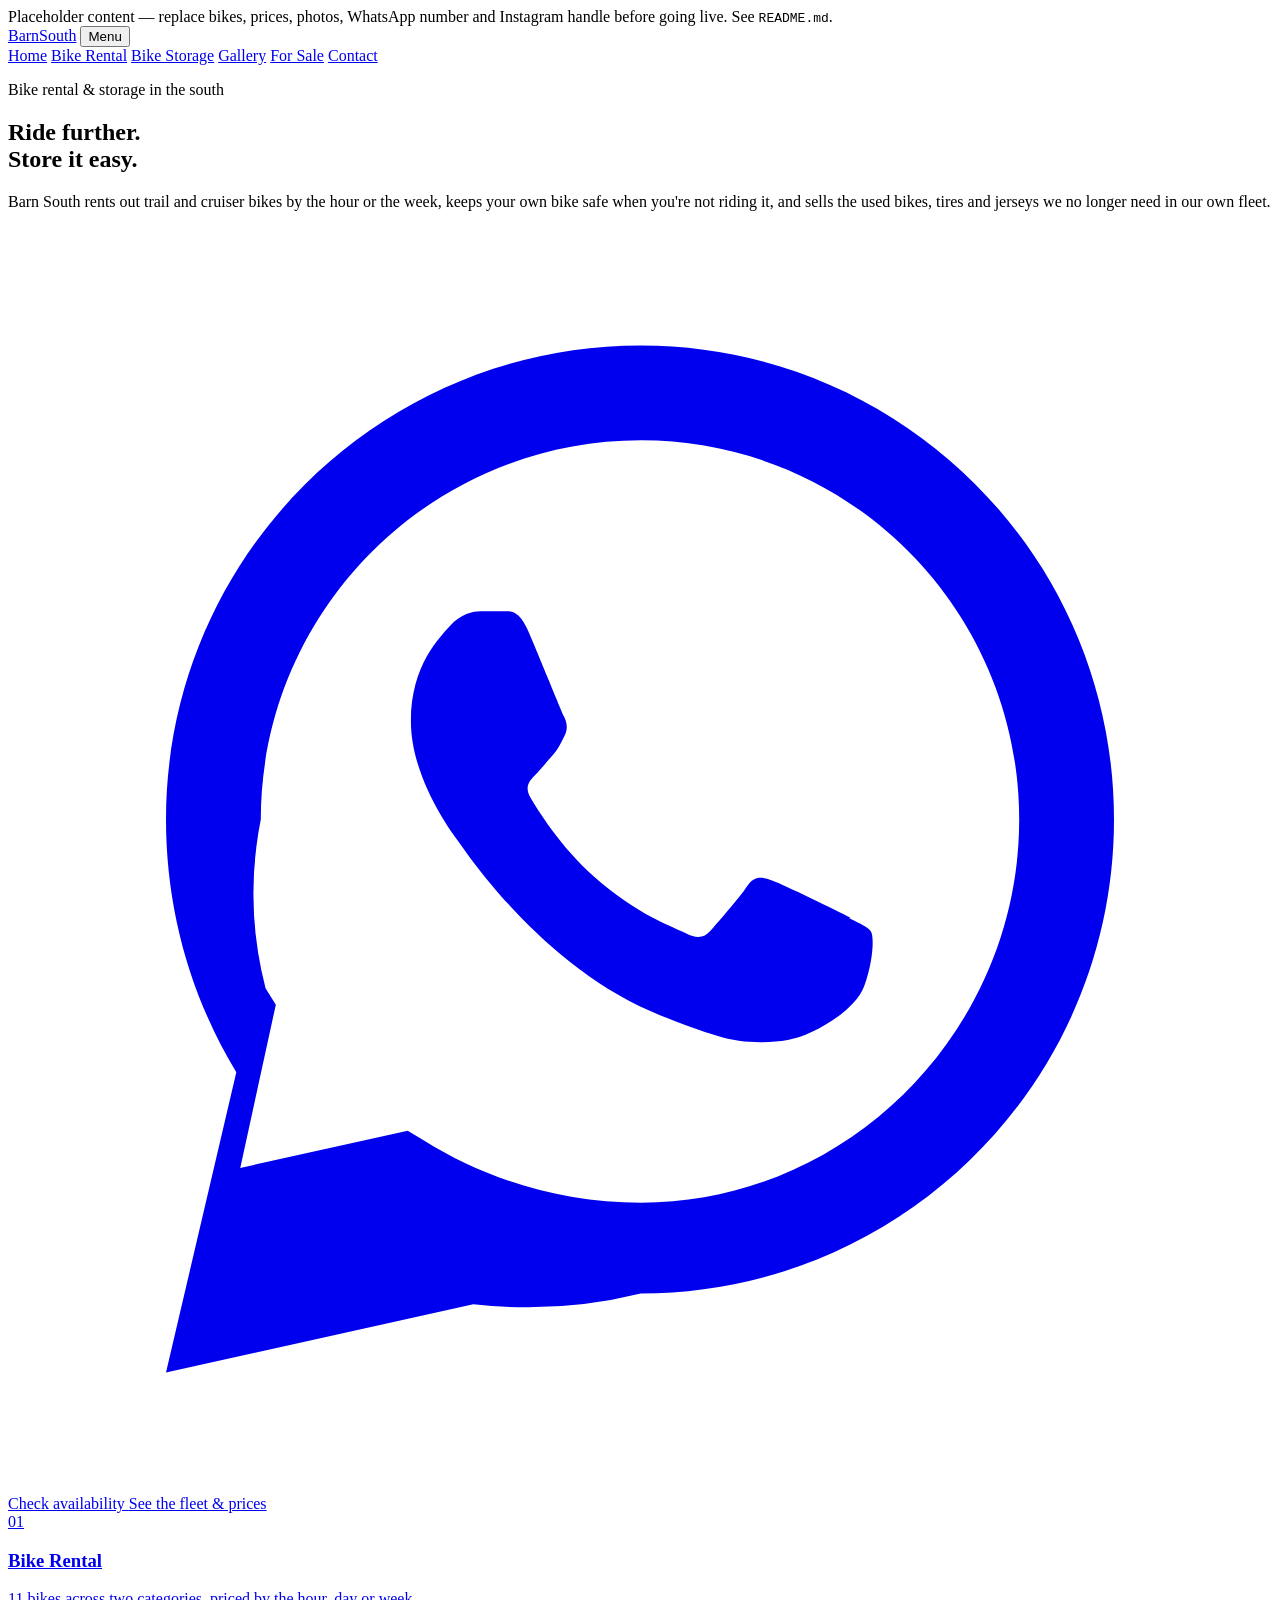
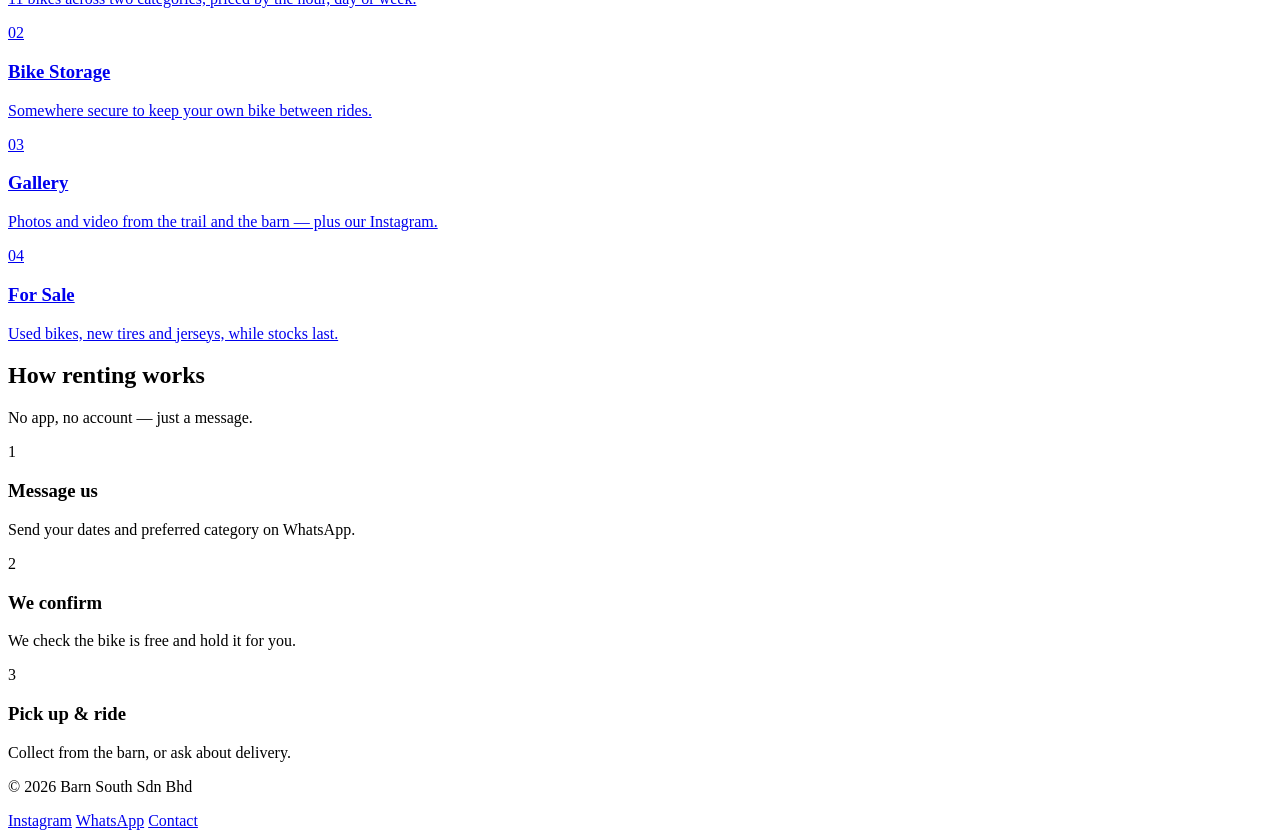
==== index.html @ 834e2bc6 "Add files via upload" ====
<!DOCTYPE html>
<html lang="en">
<head>
<meta charset="UTF-8">
<meta name="viewport" content="width=device-width, initial-scale=1.0">
<title>Barn South — Bike Rental, Storage &amp; Sales</title>
<meta name="description" content="Barn South: mountain and city bike rentals, secure bike storage, and used bikes, tires and jerseys for sale.">
<link rel="preconnect" href="https://fonts.googleapis.com">
<link rel="preconnect" href="https://fonts.gstatic.com" crossorigin>
<link href="https://fonts.googleapis.com/css2?family=Fraunces:opsz,wght@9..144,500;9..144,600;9..144,650&family=Inter:wght@400;500;600&display=swap" rel="stylesheet">
<link rel="stylesheet" href="css/styles.css">
</head>
<body>

<div class="build-note">Placeholder content — replace bikes, prices, photos, WhatsApp number and Instagram handle before going live. See <code>README.md</code>.</div>

<header class="site-header">
  <div class="container">
    <a href="index.html" class="wordmark">Barn<span>South</span></a>
    <button class="nav-toggle" aria-label="Toggle menu" aria-expanded="false">Menu</button>
    <nav class="main-nav">
      <a href="index.html" aria-current="page">Home</a>
      <a href="rental.html">Bike Rental</a>
      <a href="storage.html">Bike Storage</a>
      <a href="gallery.html">Gallery</a>
      <a href="for-sale.html">For Sale</a>
      <a href="contact.html">Contact</a>
    </nav>
  </div>
</header>

<section class="hero">
  <div class="container">
    <p class="hero-eyebrow">Bike rental &amp; storage in the south</p>
    <h1>Ride further.<br>Store it easy.</h1>
    <p class="lede">Barn South rents out trail and cruiser bikes by the hour or the week, keeps your own bike safe when you're not riding it, and sells the used bikes, tires and jerseys we no longer need in our own fleet.</p>
    <div class="btn-row">
      <a class="btn btn-primary" href="https://wa.me/60123456789" target="_blank" rel="noopener">
        <svg class="icon-wa" viewBox="0 0 32 32" fill="currentColor" aria-hidden="true"><path d="M16.02 3C9.4 3 4 8.36 4 15c0 2.34.65 4.53 1.78 6.4L4 29l7.78-1.73A11.9 11.9 0 0 0 16.02 27C22.63 27 28 21.64 28 15S22.63 3 16.02 3zm0 21.7c-2.02 0-3.9-.58-5.5-1.58l-.4-.24-4.24.94.9-4.13-.26-.42A9.6 9.6 0 0 1 6.4 15c0-5.3 4.32-9.6 9.62-9.6S25.6 9.7 25.6 15s-4.3 9.7-9.58 9.7zm5.3-7.22c-.29-.15-1.7-.84-1.96-.93-.26-.1-.46-.15-.65.14-.19.29-.75.93-.92 1.12-.17.19-.34.22-.63.07-.29-.15-1.22-.45-2.32-1.43-.86-.76-1.44-1.71-1.61-2-.17-.29-.02-.44.13-.59.13-.13.29-.34.44-.5.15-.17.19-.29.29-.48.1-.19.05-.36-.02-.5-.07-.15-.65-1.57-.9-2.15-.24-.57-.48-.5-.65-.5h-.56c-.19 0-.5.07-.76.36-.26.29-1 1-1 2.42 0 1.43 1.03 2.81 1.17 3 .15.19 2.03 3.1 4.92 4.35.69.3 1.22.48 1.64.61.69.22 1.32.19 1.81.11.55-.08 1.7-.7 1.94-1.37.24-.68.24-1.25.17-1.37-.07-.12-.26-.19-.55-.34z"/></svg>
        Check availability
      </a>
      <a class="btn btn-outline-dark" href="rental.html">See the fleet &amp; prices</a>
    </div>
  </div>
</section>

<section class="quicklinks">
  <div class="container">
    <div class="quicklinks-grid">
      <a class="quicklink" href="rental.html">
        <span class="num">01</span>
        <h3>Bike Rental</h3>
        <p>11 bikes across two categories, priced by the hour, day or week.</p>
      </a>
      <a class="quicklink" href="storage.html">
        <span class="num">02</span>
        <h3>Bike Storage</h3>
        <p>Somewhere secure to keep your own bike between rides.</p>
      </a>
      <a class="quicklink" href="gallery.html">
        <span class="num">03</span>
        <h3>Gallery</h3>
        <p>Photos and video from the trail and the barn — plus our Instagram.</p>
      </a>
      <a class="quicklink" href="for-sale.html">
        <span class="num">04</span>
        <h3>For Sale</h3>
        <p>Used bikes, new tires and jerseys, while stocks last.</p>
      </a>
    </div>
  </div>
</section>

<section class="section-light">
  <div class="container">
    <div class="section-head">
      <h2>How renting works</h2>
      <p>No app, no account — just a message.</p>
    </div>
    <div class="steps">
      <div class="step">
        <div class="step-num">1</div>
        <h3>Message us</h3>
        <p>Send your dates and preferred category on WhatsApp.</p>
      </div>
      <div class="step">
        <div class="step-num">2</div>
        <h3>We confirm</h3>
        <p>We check the bike is free and hold it for you.</p>
      </div>
      <div class="step">
        <div class="step-num">3</div>
        <h3>Pick up &amp; ride</h3>
        <p>Collect from the barn, or ask about delivery.</p>
      </div>
    </div>
  </div>
</section>

<footer class="site-footer">
  <div class="container footer-row">
    <p>&copy; 2026 Barn South Sdn Bhd</p>
    <div class="footer-links">
      <a href="https://instagram.com/barnsouthmy" target="_blank" rel="noopener">Instagram</a>
      <a href="https://wa.me/60123456789" target="_blank" rel="noopener">WhatsApp</a>
      <a href="contact.html">Contact</a>
    </div>
  </div>
</footer>

<script src="js/main.js"></script>
</body>
</html>
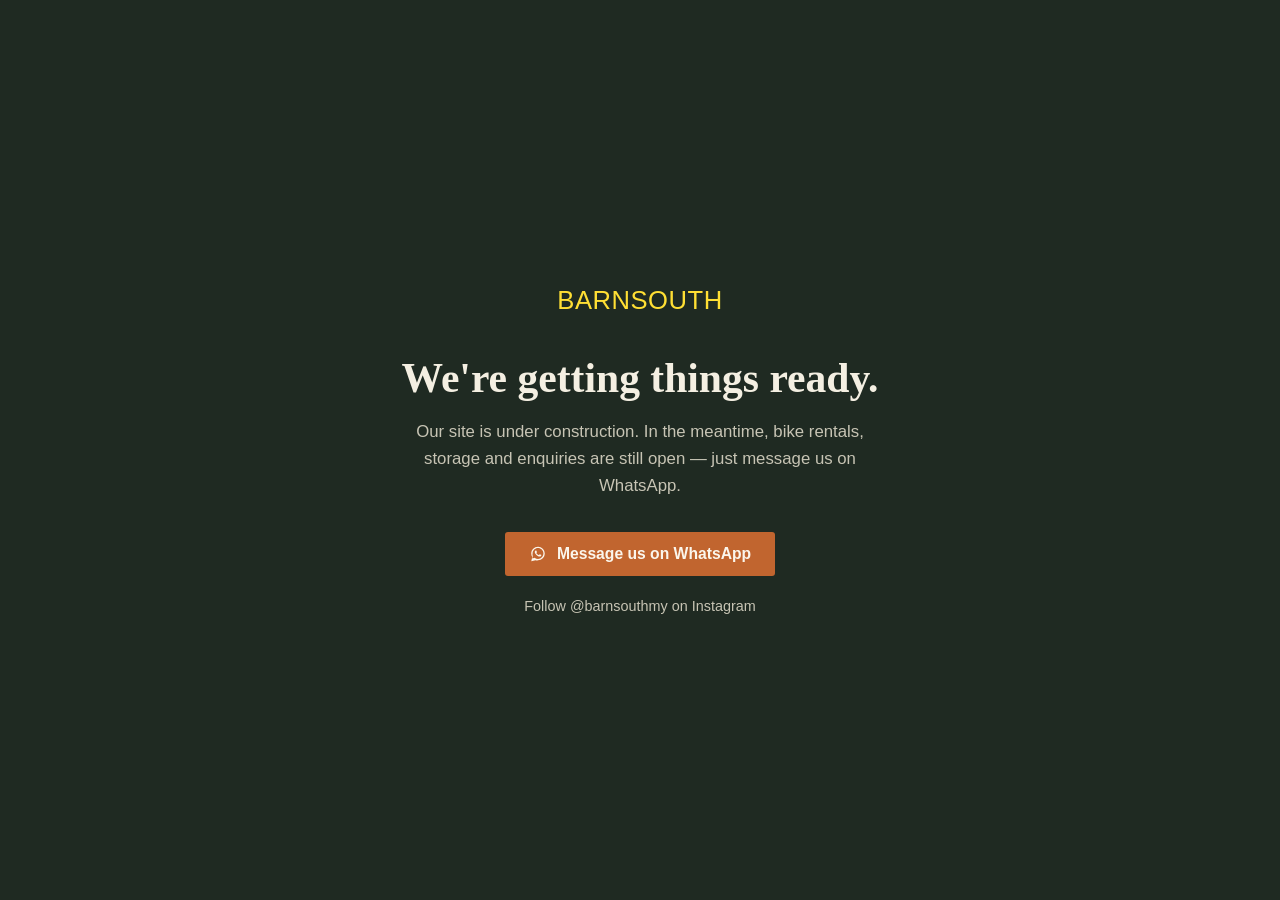
==== commit c0e0f4d1: "Rename coming-soon.html to index.html" ====
--- a/index.html
+++ b/index.html
@@ -3,111 +3,91 @@
 <head>
 <meta charset="UTF-8">
 <meta name="viewport" content="width=device-width, initial-scale=1.0">
-<title>Barn South — Bike Rental, Storage &amp; Sales</title>
-<meta name="description" content="Barn South: mountain and city bike rentals, secure bike storage, and used bikes, tires and jerseys for sale.">
+<title>Barn South — Opening Soon</title>
+<meta name="description" content="Barn South bike rental, storage and sales — site opening soon.">
 <link rel="preconnect" href="https://fonts.googleapis.com">
 <link rel="preconnect" href="https://fonts.gstatic.com" crossorigin>
-<link href="https://fonts.googleapis.com/css2?family=Fraunces:opsz,wght@9..144,500;9..144,600;9..144,650&family=Inter:wght@400;500;600&display=swap" rel="stylesheet">
-<link rel="stylesheet" href="css/styles.css">
+<link href="https://fonts.googleapis.com/css2?family=Anton&family=Fraunces:opsz,wght@9..144,600;9..144,650&family=Inter:wght@400;500;600&display=swap" rel="stylesheet">
+<style>
+  :root {
+    --bg: #1F2A22;
+    --text: #F4EFE2;
+    --text-muted: #C7C4B4;
+    --accent: #C1652F;
+    --accent-hover: #A6531F;
+    --logo-color: #FFDF34;
+  }
+  * { box-sizing: border-box; }
+  body {
+    margin: 0;
+    min-height: 100vh;
+    background: var(--bg);
+    color: var(--text);
+    font-family: 'Inter', -apple-system, BlinkMacSystemFont, 'Segoe UI', sans-serif;
+    display: flex;
+    align-items: center;
+    justify-content: center;
+    padding: 24px;
+    text-align: center;
+  }
+  .wrap { max-width: 480px; }
+  .wordmark {
+    font-family: 'Anton', 'Impact', sans-serif;
+    font-weight: 400;
+    font-size: 1.6rem;
+    letter-spacing: 0.02em;
+    text-transform: uppercase;
+    margin-bottom: 40px;
+    color: var(--logo-color);
+  }
+  .wordmark span { color: var(--logo-color); }
+  h1 {
+    font-family: 'Fraunces', serif;
+    font-weight: 620;
+    font-size: clamp(2rem, 6vw, 2.6rem);
+    line-height: 1.15;
+    margin: 0 0 16px;
+  }
+  p {
+    color: var(--text-muted);
+    font-size: 1.05rem;
+    line-height: 1.6;
+    margin: 0 0 32px;
+  }
+  .btn {
+    display: inline-flex;
+    align-items: center;
+    gap: 10px;
+    padding: 13px 24px;
+    border-radius: 3px;
+    background: var(--accent);
+    color: #FBF6EC;
+    text-decoration: none;
+    font-weight: 600;
+    font-size: 0.98rem;
+  }
+  .btn:hover { background: var(--accent-hover); }
+  .icon-wa { width: 18px; height: 18px; flex: none; }
+  .ig {
+    display: block;
+    margin-top: 22px;
+    color: var(--text-muted);
+    font-size: 0.9rem;
+    text-decoration: none;
+  }
+  .ig:hover { color: var(--text); }
+</style>
 </head>
 <body>
-
-<div class="build-note">Placeholder content — replace bikes, prices, photos, WhatsApp number and Instagram handle before going live. See <code>README.md</code>.</div>
-
-<header class="site-header">
-  <div class="container">
-    <a href="index.html" class="wordmark">Barn<span>South</span></a>
-    <button class="nav-toggle" aria-label="Toggle menu" aria-expanded="false">Menu</button>
-    <nav class="main-nav">
-      <a href="index.html" aria-current="page">Home</a>
-      <a href="rental.html">Bike Rental</a>
-      <a href="storage.html">Bike Storage</a>
-      <a href="gallery.html">Gallery</a>
-      <a href="for-sale.html">For Sale</a>
-      <a href="contact.html">Contact</a>
-    </nav>
+  <div class="wrap">
+    <div class="wordmark">Barn<span>South</span></div>
+    <h1>We're getting things ready.</h1>
+    <p>Our site is under construction. In the meantime, bike rentals, storage and enquiries are still open — just message us on WhatsApp.</p>
+    <a class="btn" href="https://wa.me/60123456789" target="_blank" rel="noopener">
+      <svg class="icon-wa" viewBox="0 0 32 32" fill="currentColor" aria-hidden="true"><path d="M16.02 3C9.4 3 4 8.36 4 15c0 2.34.65 4.53 1.78 6.4L4 29l7.78-1.73A11.9 11.9 0 0 0 16.02 27C22.63 27 28 21.64 28 15S22.63 3 16.02 3zm0 21.7c-2.02 0-3.9-.58-5.5-1.58l-.4-.24-4.24.94.9-4.13-.26-.42A9.6 9.6 0 0 1 6.4 15c0-5.3 4.32-9.6 9.62-9.6S25.6 9.7 25.6 15s-4.3 9.7-9.58 9.7zm5.3-7.22c-.29-.15-1.7-.84-1.96-.93-.26-.1-.46-.15-.65.14-.19.29-.75.93-.92 1.12-.17.19-.34.22-.63.07-.29-.15-1.22-.45-2.32-1.43-.86-.76-1.44-1.71-1.61-2-.17-.29-.02-.44.13-.59.13-.13.29-.34.44-.5.15-.17.19-.29.29-.48.1-.19.05-.36-.02-.5-.07-.15-.65-1.57-.9-2.15-.24-.57-.48-.5-.65-.5h-.56c-.19 0-.5.07-.76.36-.26.29-1 1-1 2.42 0 1.43 1.03 2.81 1.17 3 .15.19 2.03 3.1 4.92 4.35.69.3 1.22.48 1.64.61.69.22 1.32.19 1.81.11.55-.08 1.7-.7 1.94-1.37.24-.68.24-1.25.17-1.37-.07-.12-.26-.19-.55-.34z"/></svg>
+      Message us on WhatsApp
+    </a>
+    <a class="ig" href="https://instagram.com/barnsouthmy" target="_blank" rel="noopener">Follow @barnsouthmy on Instagram</a>
   </div>
-</header>
-
-<section class="hero">
-  <div class="container">
-    <p class="hero-eyebrow">Bike rental &amp; storage in the south</p>
-    <h1>Ride further.<br>Store it easy.</h1>
-    <p class="lede">Barn South rents out trail and cruiser bikes by the hour or the week, keeps your own bike safe when you're not riding it, and sells the used bikes, tires and jerseys we no longer need in our own fleet.</p>
-    <div class="btn-row">
-      <a class="btn btn-primary" href="https://wa.me/60123456789" target="_blank" rel="noopener">
-        <svg class="icon-wa" viewBox="0 0 32 32" fill="currentColor" aria-hidden="true"><path d="M16.02 3C9.4 3 4 8.36 4 15c0 2.34.65 4.53 1.78 6.4L4 29l7.78-1.73A11.9 11.9 0 0 0 16.02 27C22.63 27 28 21.64 28 15S22.63 3 16.02 3zm0 21.7c-2.02 0-3.9-.58-5.5-1.58l-.4-.24-4.24.94.9-4.13-.26-.42A9.6 9.6 0 0 1 6.4 15c0-5.3 4.32-9.6 9.62-9.6S25.6 9.7 25.6 15s-4.3 9.7-9.58 9.7zm5.3-7.22c-.29-.15-1.7-.84-1.96-.93-.26-.1-.46-.15-.65.14-.19.29-.75.93-.92 1.12-.17.19-.34.22-.63.07-.29-.15-1.22-.45-2.32-1.43-.86-.76-1.44-1.71-1.61-2-.17-.29-.02-.44.13-.59.13-.13.29-.34.44-.5.15-.17.19-.29.29-.48.1-.19.05-.36-.02-.5-.07-.15-.65-1.57-.9-2.15-.24-.57-.48-.5-.65-.5h-.56c-.19 0-.5.07-.76.36-.26.29-1 1-1 2.42 0 1.43 1.03 2.81 1.17 3 .15.19 2.03 3.1 4.92 4.35.69.3 1.22.48 1.64.61.69.22 1.32.19 1.81.11.55-.08 1.7-.7 1.94-1.37.24-.68.24-1.25.17-1.37-.07-.12-.26-.19-.55-.34z"/></svg>
-        Check availability
-      </a>
-      <a class="btn btn-outline-dark" href="rental.html">See the fleet &amp; prices</a>
-    </div>
-  </div>
-</section>
-
-<section class="quicklinks">
-  <div class="container">
-    <div class="quicklinks-grid">
-      <a class="quicklink" href="rental.html">
-        <span class="num">01</span>
-        <h3>Bike Rental</h3>
-        <p>11 bikes across two categories, priced by the hour, day or week.</p>
-      </a>
-      <a class="quicklink" href="storage.html">
-        <span class="num">02</span>
-        <h3>Bike Storage</h3>
-        <p>Somewhere secure to keep your own bike between rides.</p>
-      </a>
-      <a class="quicklink" href="gallery.html">
-        <span class="num">03</span>
-        <h3>Gallery</h3>
-        <p>Photos and video from the trail and the barn — plus our Instagram.</p>
-      </a>
-      <a class="quicklink" href="for-sale.html">
-        <span class="num">04</span>
-        <h3>For Sale</h3>
-        <p>Used bikes, new tires and jerseys, while stocks last.</p>
-      </a>
-    </div>
-  </div>
-</section>
-
-<section class="section-light">
-  <div class="container">
-    <div class="section-head">
-      <h2>How renting works</h2>
-      <p>No app, no account — just a message.</p>
-    </div>
-    <div class="steps">
-      <div class="step">
-        <div class="step-num">1</div>
-        <h3>Message us</h3>
-        <p>Send your dates and preferred category on WhatsApp.</p>
-      </div>
-      <div class="step">
-        <div class="step-num">2</div>
-        <h3>We confirm</h3>
-        <p>We check the bike is free and hold it for you.</p>
-      </div>
-      <div class="step">
-        <div class="step-num">3</div>
-        <h3>Pick up &amp; ride</h3>
-        <p>Collect from the barn, or ask about delivery.</p>
-      </div>
-    </div>
-  </div>
-</section>
-
-<footer class="site-footer">
-  <div class="container footer-row">
-    <p>&copy; 2026 Barn South Sdn Bhd</p>
-    <div class="footer-links">
-      <a href="https://instagram.com/barnsouthmy" target="_blank" rel="noopener">Instagram</a>
-      <a href="https://wa.me/60123456789" target="_blank" rel="noopener">WhatsApp</a>
-      <a href="contact.html">Contact</a>
-    </div>
-  </div>
-</footer>
-
-<script src="js/main.js"></script>
 </body>
 </html>
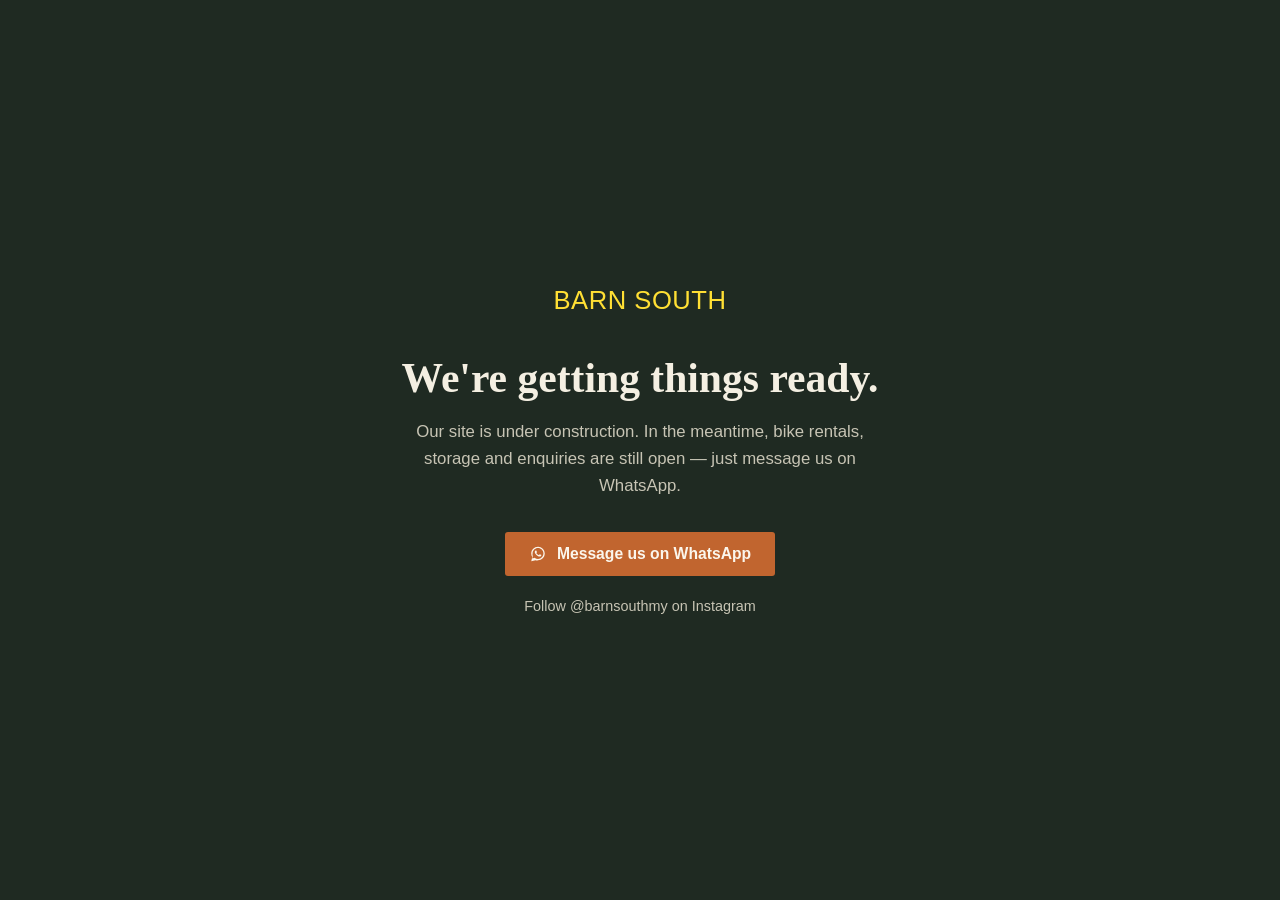
==== commit 22a4f4e4: "Update index.html" ====
--- a/index.html
+++ b/index.html
@@ -80,10 +80,10 @@
 </head>
 <body>
   <div class="wrap">
-    <div class="wordmark">Barn<span>South</span></div>
+    <div class="wordmark">Barn<span> South</span></div>
     <h1>We're getting things ready.</h1>
     <p>Our site is under construction. In the meantime, bike rentals, storage and enquiries are still open — just message us on WhatsApp.</p>
-    <a class="btn" href="https://wa.me/60123456789" target="_blank" rel="noopener">
+    <a class="btn" href="https://wa.me/60107673773" target="_blank" rel="noopener">
       <svg class="icon-wa" viewBox="0 0 32 32" fill="currentColor" aria-hidden="true"><path d="M16.02 3C9.4 3 4 8.36 4 15c0 2.34.65 4.53 1.78 6.4L4 29l7.78-1.73A11.9 11.9 0 0 0 16.02 27C22.63 27 28 21.64 28 15S22.63 3 16.02 3zm0 21.7c-2.02 0-3.9-.58-5.5-1.58l-.4-.24-4.24.94.9-4.13-.26-.42A9.6 9.6 0 0 1 6.4 15c0-5.3 4.32-9.6 9.62-9.6S25.6 9.7 25.6 15s-4.3 9.7-9.58 9.7zm5.3-7.22c-.29-.15-1.7-.84-1.96-.93-.26-.1-.46-.15-.65.14-.19.29-.75.93-.92 1.12-.17.19-.34.22-.63.07-.29-.15-1.22-.45-2.32-1.43-.86-.76-1.44-1.71-1.61-2-.17-.29-.02-.44.13-.59.13-.13.29-.34.44-.5.15-.17.19-.29.29-.48.1-.19.05-.36-.02-.5-.07-.15-.65-1.57-.9-2.15-.24-.57-.48-.5-.65-.5h-.56c-.19 0-.5.07-.76.36-.26.29-1 1-1 2.42 0 1.43 1.03 2.81 1.17 3 .15.19 2.03 3.1 4.92 4.35.69.3 1.22.48 1.64.61.69.22 1.32.19 1.81.11.55-.08 1.7-.7 1.94-1.37.24-.68.24-1.25.17-1.37-.07-.12-.26-.19-.55-.34z"/></svg>
       Message us on WhatsApp
     </a>
